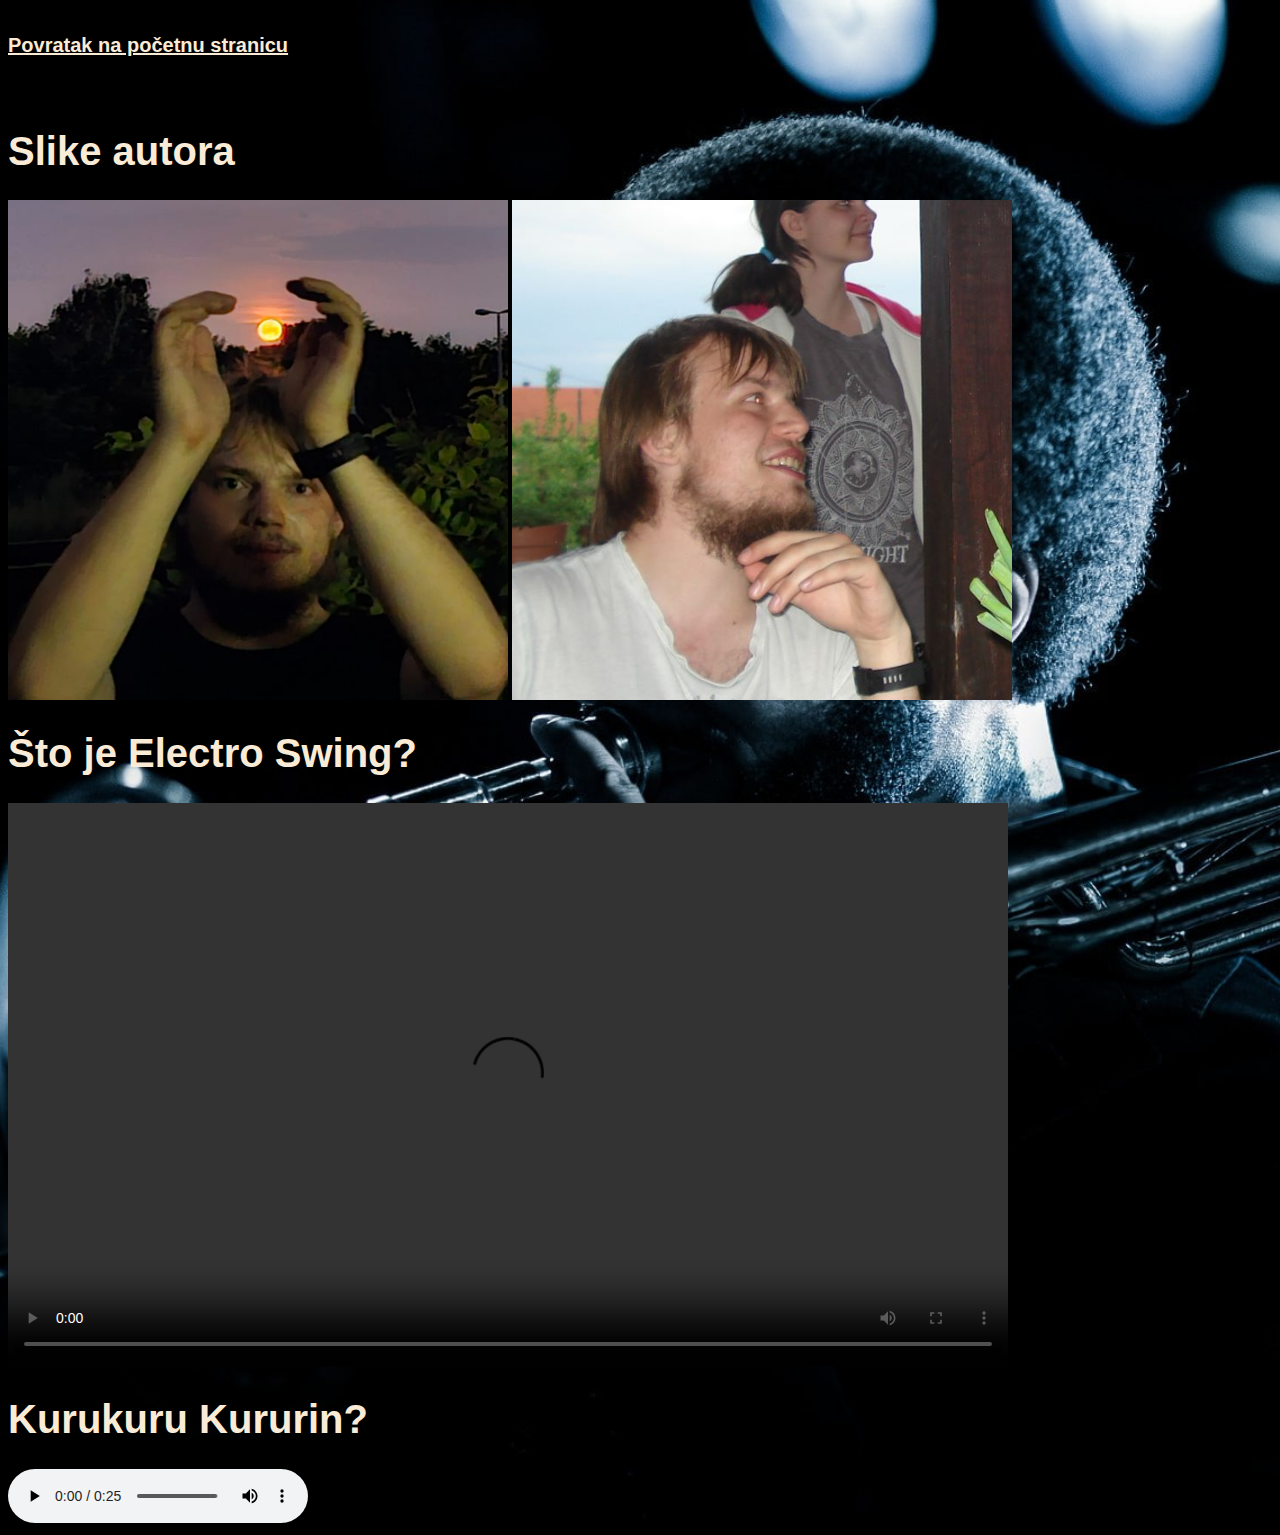
==== index2.html @ c738c0d2 "Add files via upload" ====
<!doctype html>
<html>
<head>
	<meta charset="utf-8">
	<title>Galerija</title>
	<link rel="stylesheet" type="text/css" href="stil.css">
</head>
<body>
	<h2><a href="/home/corvus/Desktop/MOJA STRANICA/index.html">Povratak na početnu stranicu</a> </h2> </br>
	<h1>Slike autora</h1>
	 <img src="slika 1.png" alt="Mjesec u Rukama" width="500" height="500"> 
	 <img src="slika 2.png" alt="Zajednički Ručak" width="500" height="500"> </br>
	 <h1>Što je Electro Swing?</h1>
	 <video width="1000" height="563" controls>
	 	<source src="video 1.mp4" type="video/mp4">
	 </video> </br>
	 <h1>Kurukuru Kururin?</h1>
	 <audio controls>
	 	<source src="audio 1.mp3" type="audio/mp3">
	 </audio>

</body>
</html>
---- stil.css ----
@charset "utf-8";
p {
	color: white;
	font-family: arial;
	font-size: 20px;
}   
h1 {
	color: antiquewhite;
		font-family: arial;
	    font-size: 40px;
} 
h2 {
	color: antiquewhite;
		font-family: arial;
	    font-size: 30px;
} 
li {
	color: antiquewhite;
		font-family: arial;
	    font-size: 20px;
} 
a {
	color: antiquewhite;
		font-family: arial;
	    font-size: 20px;
	    border: 1px solid #ff000;
} 
q {
	color: antiquewhite;
		font-family: arial;
	    font-size: 20px;
} 
body {
	background-image: url("slika 4.png");
    background-size:     cover;                      
    background-repeat:   no-repeat;
    background-position: center center; 
}
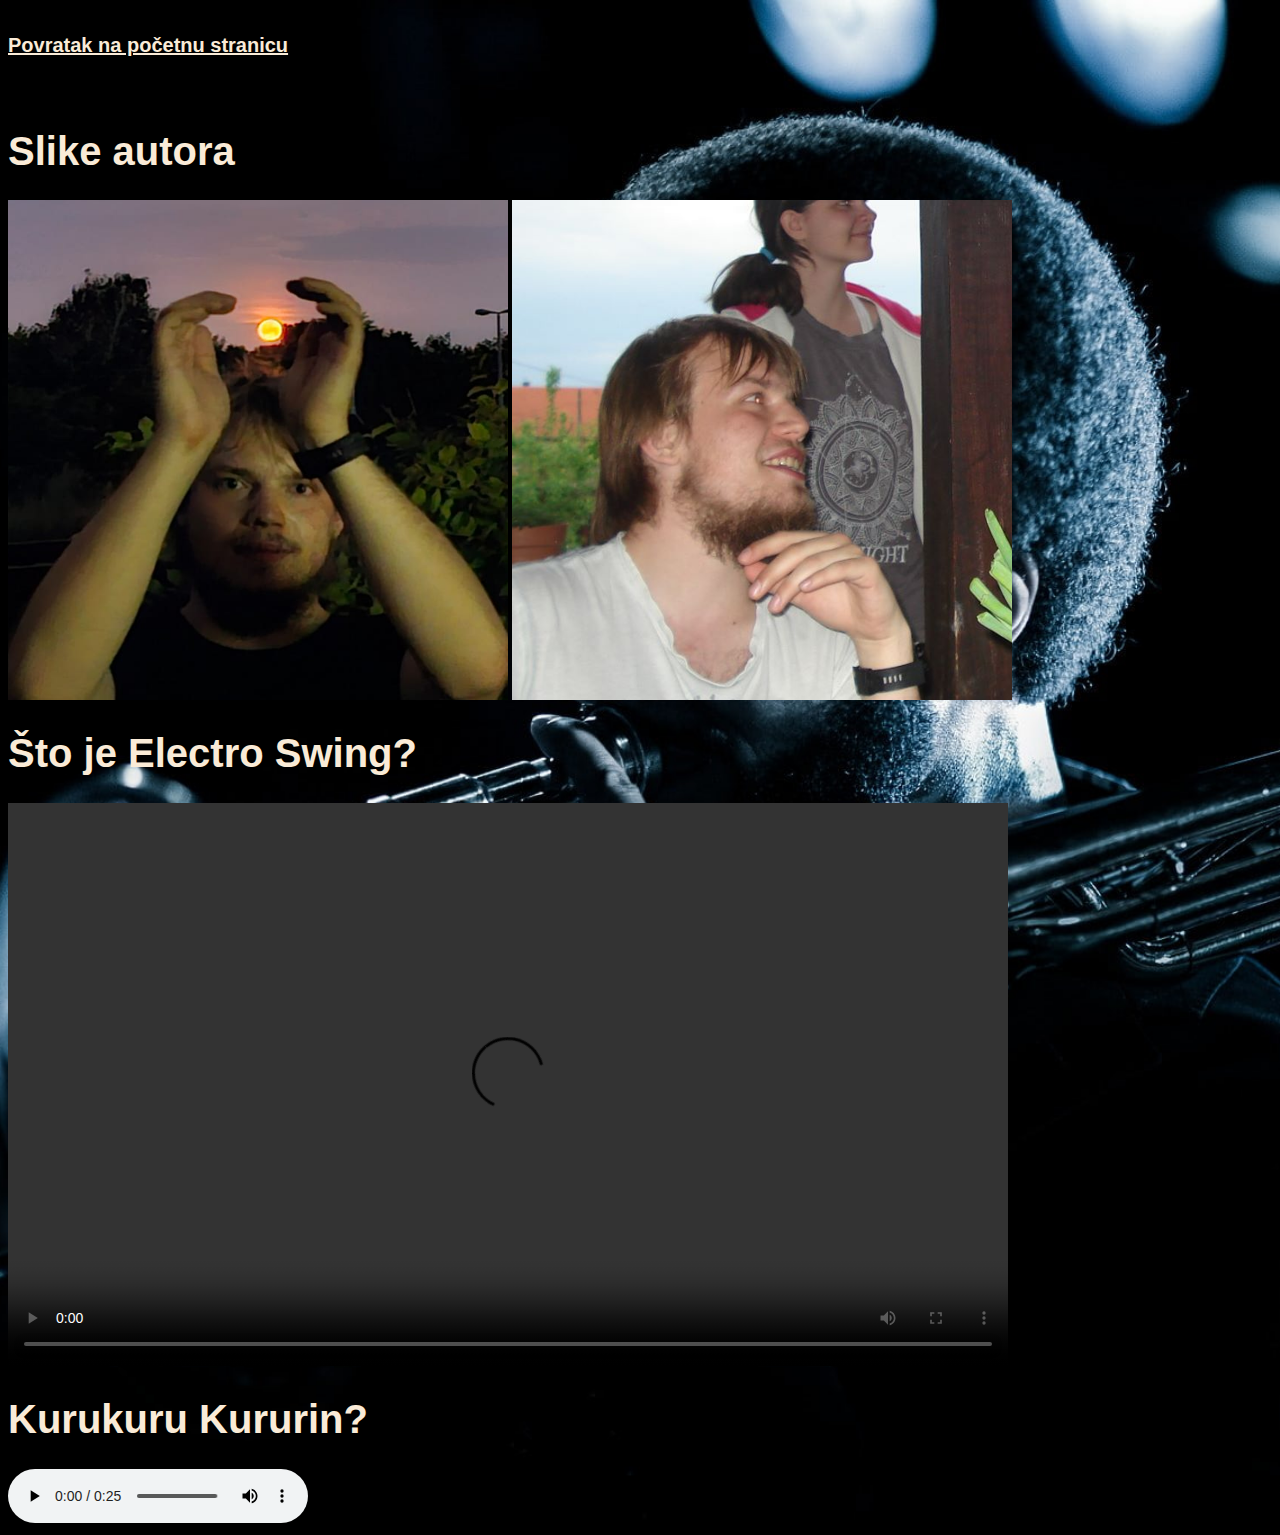
==== commit 6ed4fb1e: "Add files via upload" ====
--- a/index2.html
+++ b/index2.html
@@ -8,15 +8,15 @@
 <body>
 	<h2><a href="/home/corvus/Desktop/MOJA STRANICA/index.html">Povratak na početnu stranicu</a> </h2> </br>
 	<h1>Slike autora</h1>
-	 <img src="slika 1.png" alt="Mjesec u Rukama" width="500" height="500"> 
-	 <img src="slika 2.png" alt="Zajednički Ručak" width="500" height="500"> </br>
+	 <img src="slike/slika 1.png" alt="Mjesec u Rukama" width="500" height="500"> 
+	 <img src="slike/slika 2.png" alt="Zajednički Ručak" width="500" height="500"> </br>
 	 <h1>Što je Electro Swing?</h1>
 	 <video width="1000" height="563" controls>
-	 	<source src="video 1.mp4" type="video/mp4">
+	 	<source src="video/video 1.mp4" type="video/mp4">
 	 </video> </br>
 	 <h1>Kurukuru Kururin?</h1>
 	 <audio controls>
-	 	<source src="audio 1.mp3" type="audio/mp3">
+	 	<source src="audio/audio 1.mp3" type="audio/mp3">
 	 </audio>
 
 </body>
--- a/stil.css
+++ b/stil.css
@@ -31,7 +31,7 @@
 	    font-size: 20px;
 } 
 body {
-	background-image: url("slika 4.png");
+	background-image: url("slike/slika 4.png");
     background-size:     cover;                      
     background-repeat:   no-repeat;
     background-position: center center; 
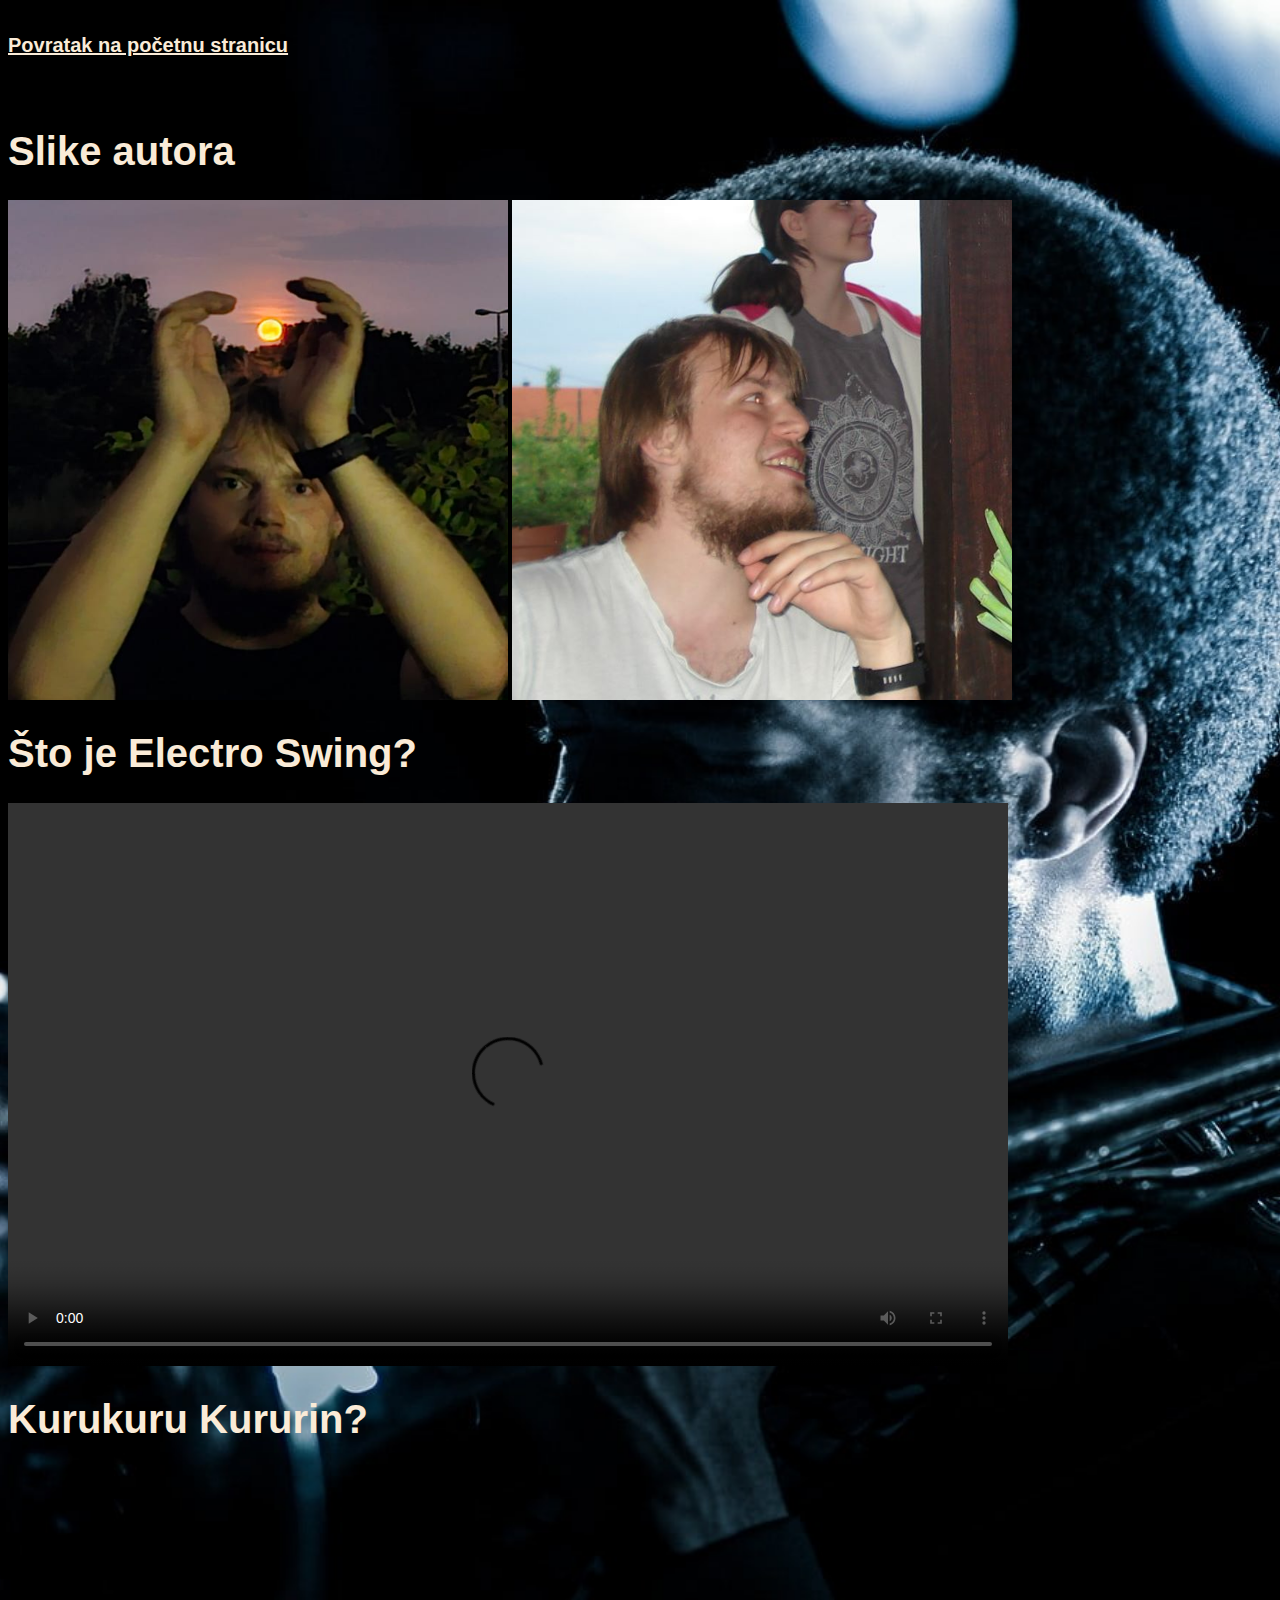
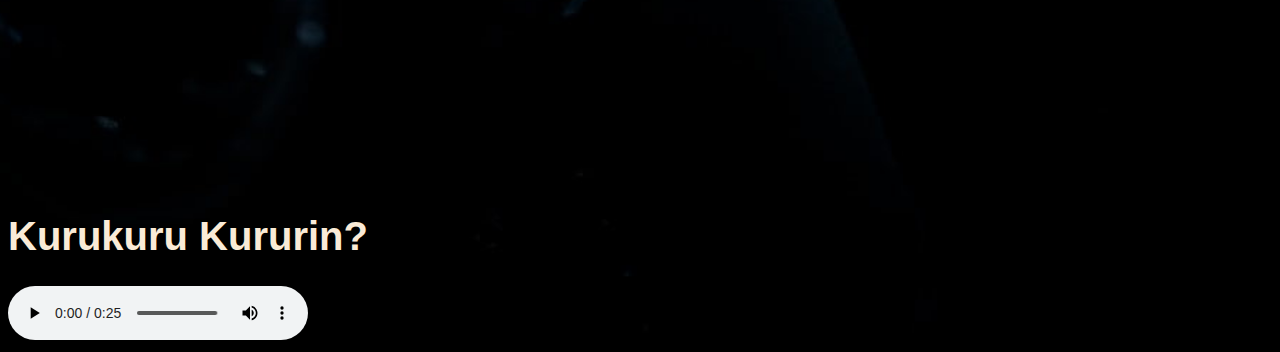
==== commit 0f653bfa: "index2.html" ====
--- a/index2.html
+++ b/index2.html
@@ -14,10 +14,14 @@
 	 <video width="1000" height="563" controls>
 	 	<source src="video/video 1.mp4" type="video/mp4">
 	 </video> </br>
+         <h1>Kurukuru Kururin?</h1>
+         <iframe width="560" height="315"
+src="https://www.youtube.com/watch?v=jHEpgsjknCs" frameborder="0"
+allow="accelerometer; autoplay; encrypted-media; gyroscope; picture-inpicture" allowfullscreen></iframe>
 	 <h1>Kurukuru Kururin?</h1>
 	 <audio controls>
 	 	<source src="audio/audio 1.mp3" type="audio/mp3">
 	 </audio>
 
 </body>
-</html>+</html>
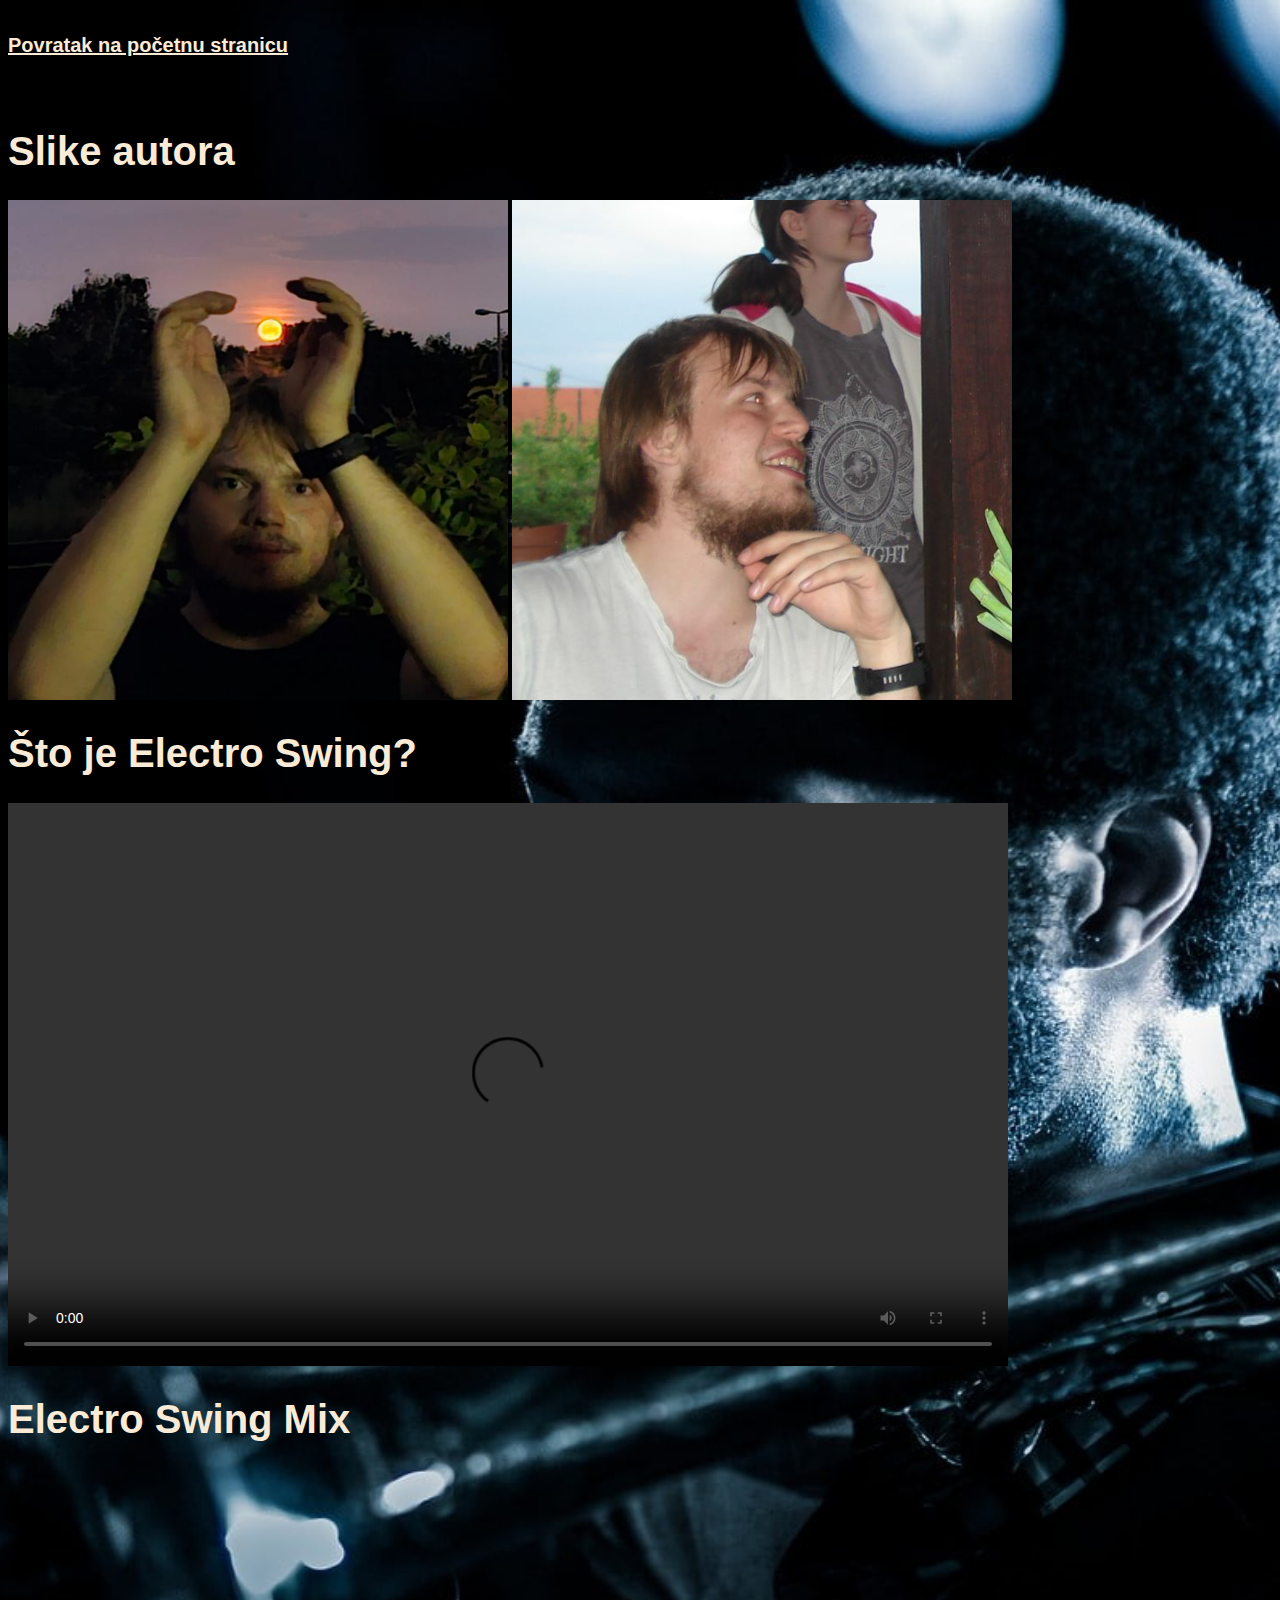
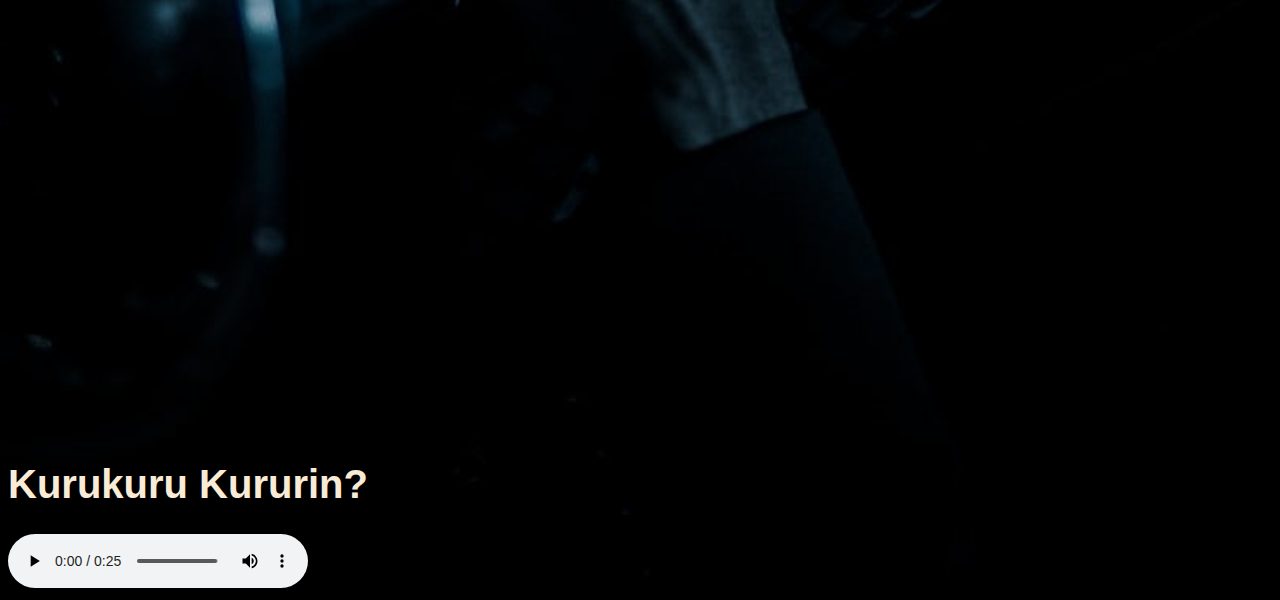
==== commit bc328a3f: "index2.html" ====
--- a/index2.html
+++ b/index2.html
@@ -14,10 +14,10 @@
 	 <video width="1000" height="563" controls>
 	 	<source src="video/video 1.mp4" type="video/mp4">
 	 </video> </br>
-         <h1>Kurukuru Kururin?</h1>
-         <iframe width="560" height="315"
+         <h1>Electro Swing Mix</h1>
+         <iframe width="1000" height="563"
 src="https://www.youtube.com/watch?v=jHEpgsjknCs" frameborder="0"
-allow="accelerometer; autoplay; encrypted-media; gyroscope; picture-inpicture" allowfullscreen></iframe>
+allow="accelerometer; autoplay; encrypted-media; gyroscope; picture-inpicture" allowfullscreen></iframe> </br>
 	 <h1>Kurukuru Kururin?</h1>
 	 <audio controls>
 	 	<source src="audio/audio 1.mp3" type="audio/mp3">
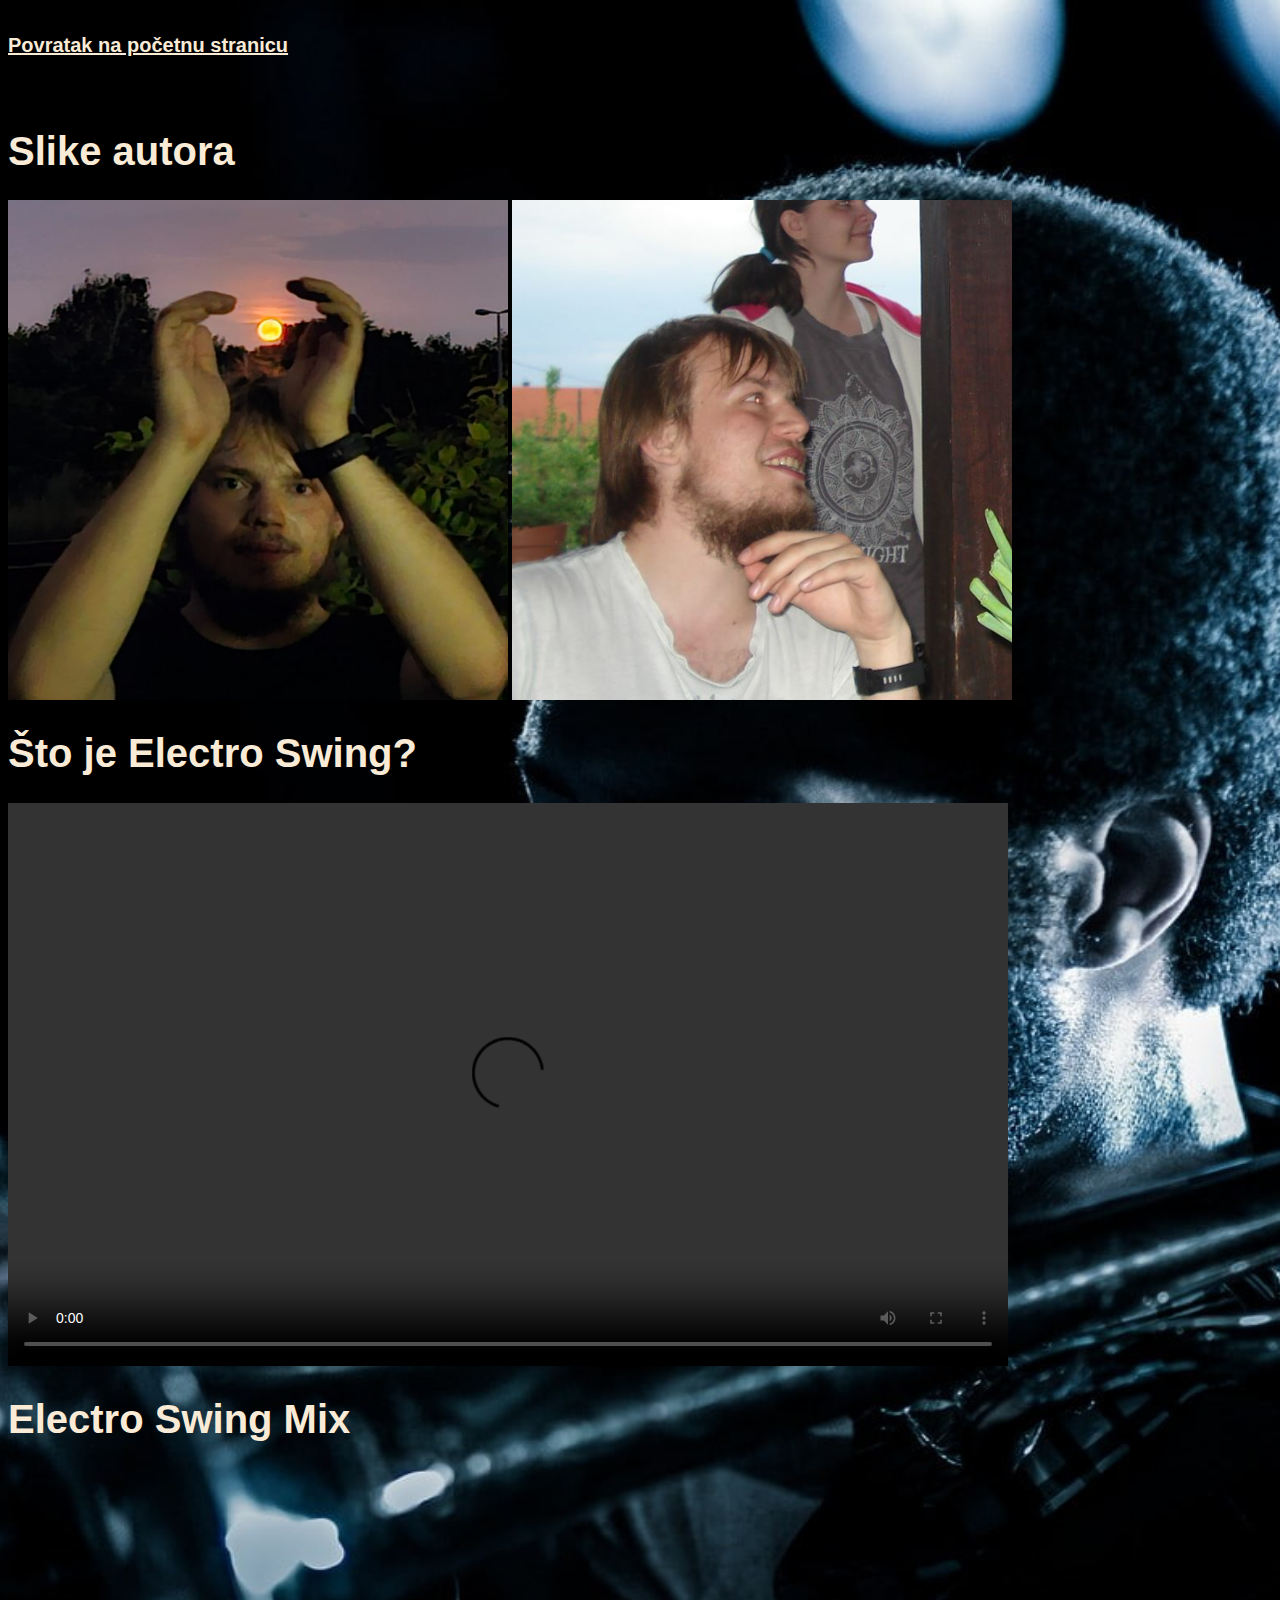
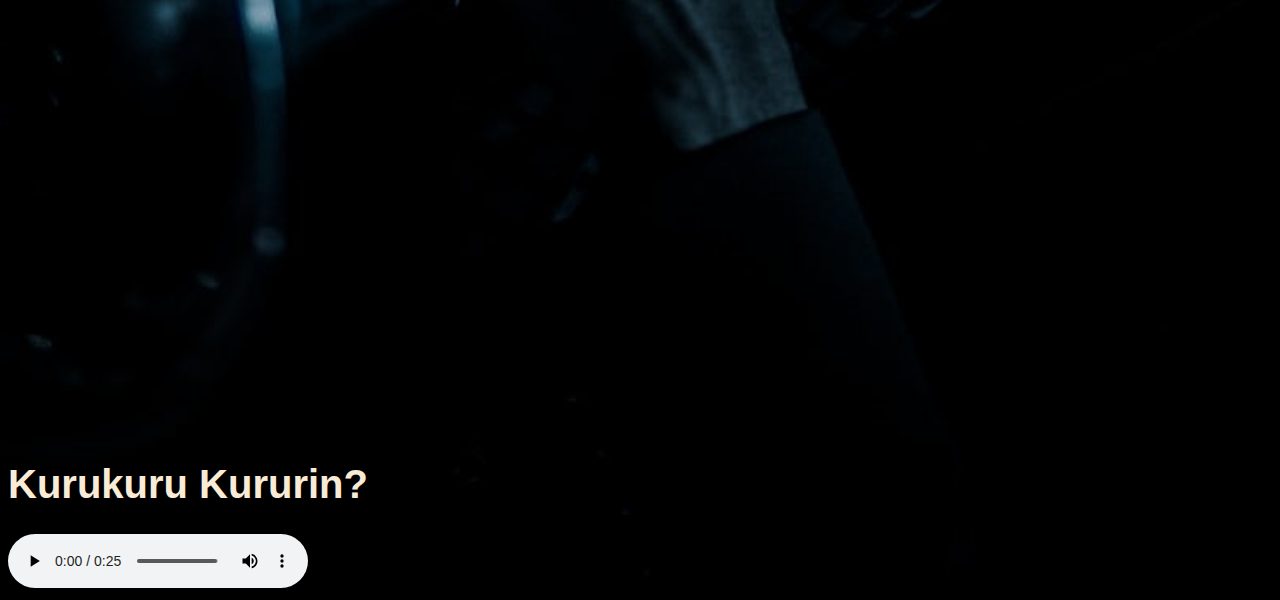
==== commit 02f5fbb4: "index2.html" ====
--- a/index2.html
+++ b/index2.html
@@ -16,8 +16,8 @@
 	 </video> </br>
          <h1>Electro Swing Mix</h1>
          <iframe width="1000" height="563"
-src="https://www.youtube.com/watch?v=jHEpgsjknCs" frameborder="0"
-allow="accelerometer; autoplay; encrypted-media; gyroscope; picture-inpicture" allowfullscreen></iframe> </br>
+         src="https://www.youtube.com/watch?v=jHEpgsjknCs" frameborder="0"
+         allow="accelerometer; autoplay; encrypted-media; gyroscope; picture-inpicture" allowfullscreen></iframe> </br>
 	 <h1>Kurukuru Kururin?</h1>
 	 <audio controls>
 	 	<source src="audio/audio 1.mp3" type="audio/mp3">
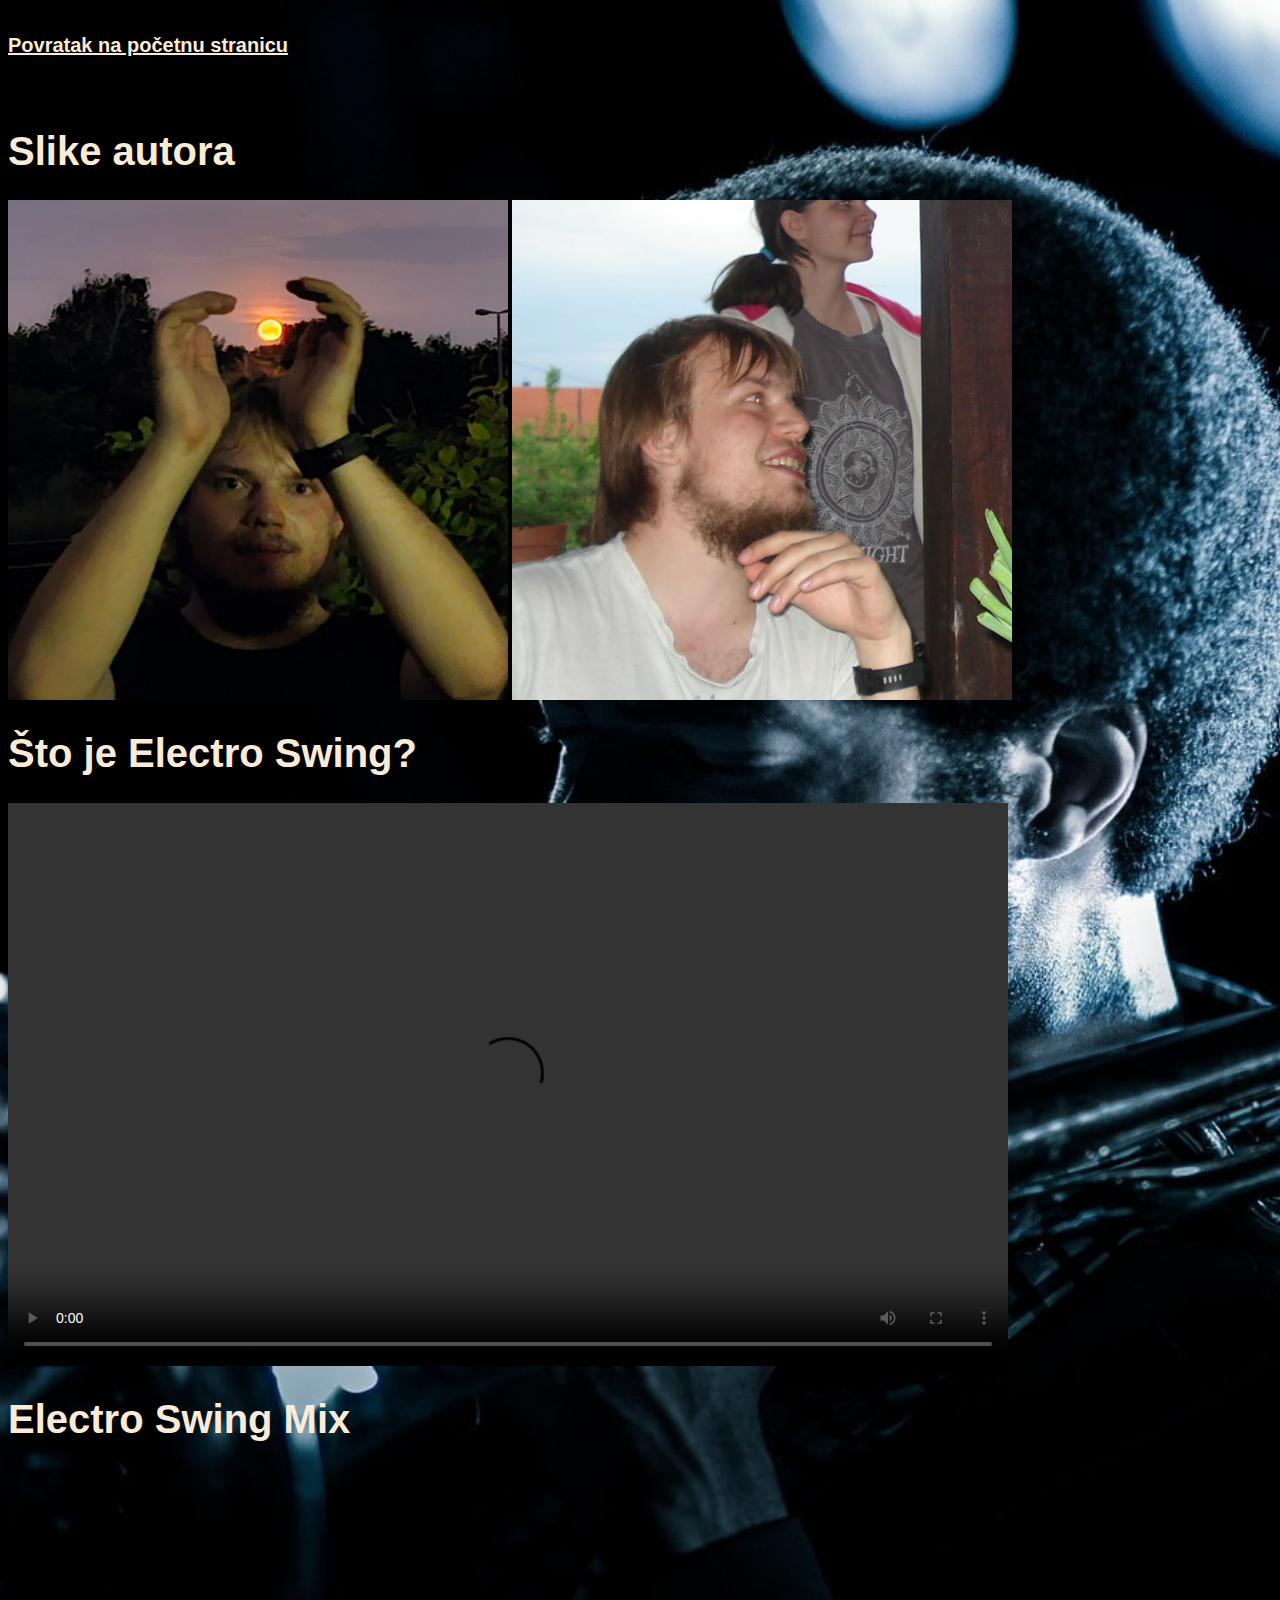
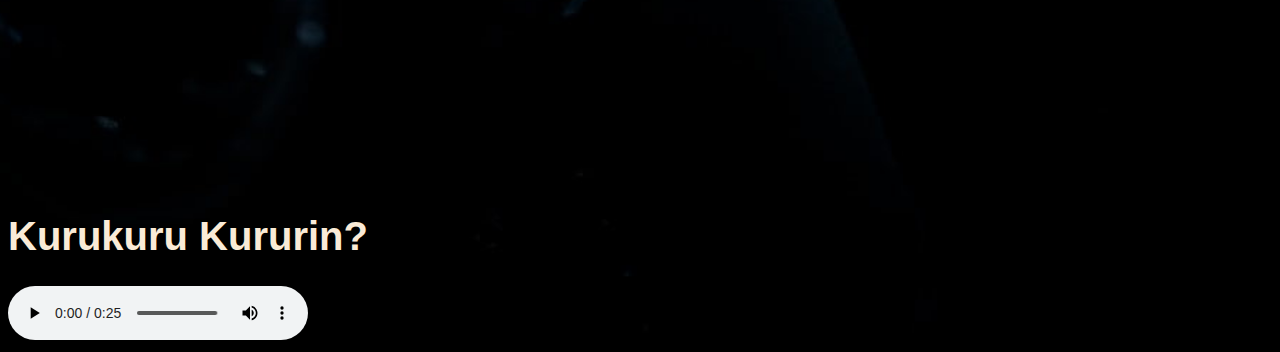
==== commit 39c69b32: "index2.html" ====
--- a/index2.html
+++ b/index2.html
@@ -15,9 +15,7 @@
 	 	<source src="video/video 1.mp4" type="video/mp4">
 	 </video> </br>
          <h1>Electro Swing Mix</h1>
-         <iframe width="1000" height="563"
-         src="https://www.youtube.com/watch?v=jHEpgsjknCs" frameborder="0"
-         allow="accelerometer; autoplay; encrypted-media; gyroscope; picture-inpicture" allowfullscreen></iframe> </br>
+         <iframe width="560" height="315" src="https://www.youtube.com/embed/jHEpgsjknCs" title="YouTube video player" frameborder="0" allow="accelerometer; autoplay; clipboard-write; encrypted-media; gyroscope; picture-in-picture; web-share" allowfullscreen></iframe> </br>
 	 <h1>Kurukuru Kururin?</h1>
 	 <audio controls>
 	 	<source src="audio/audio 1.mp3" type="audio/mp3">
